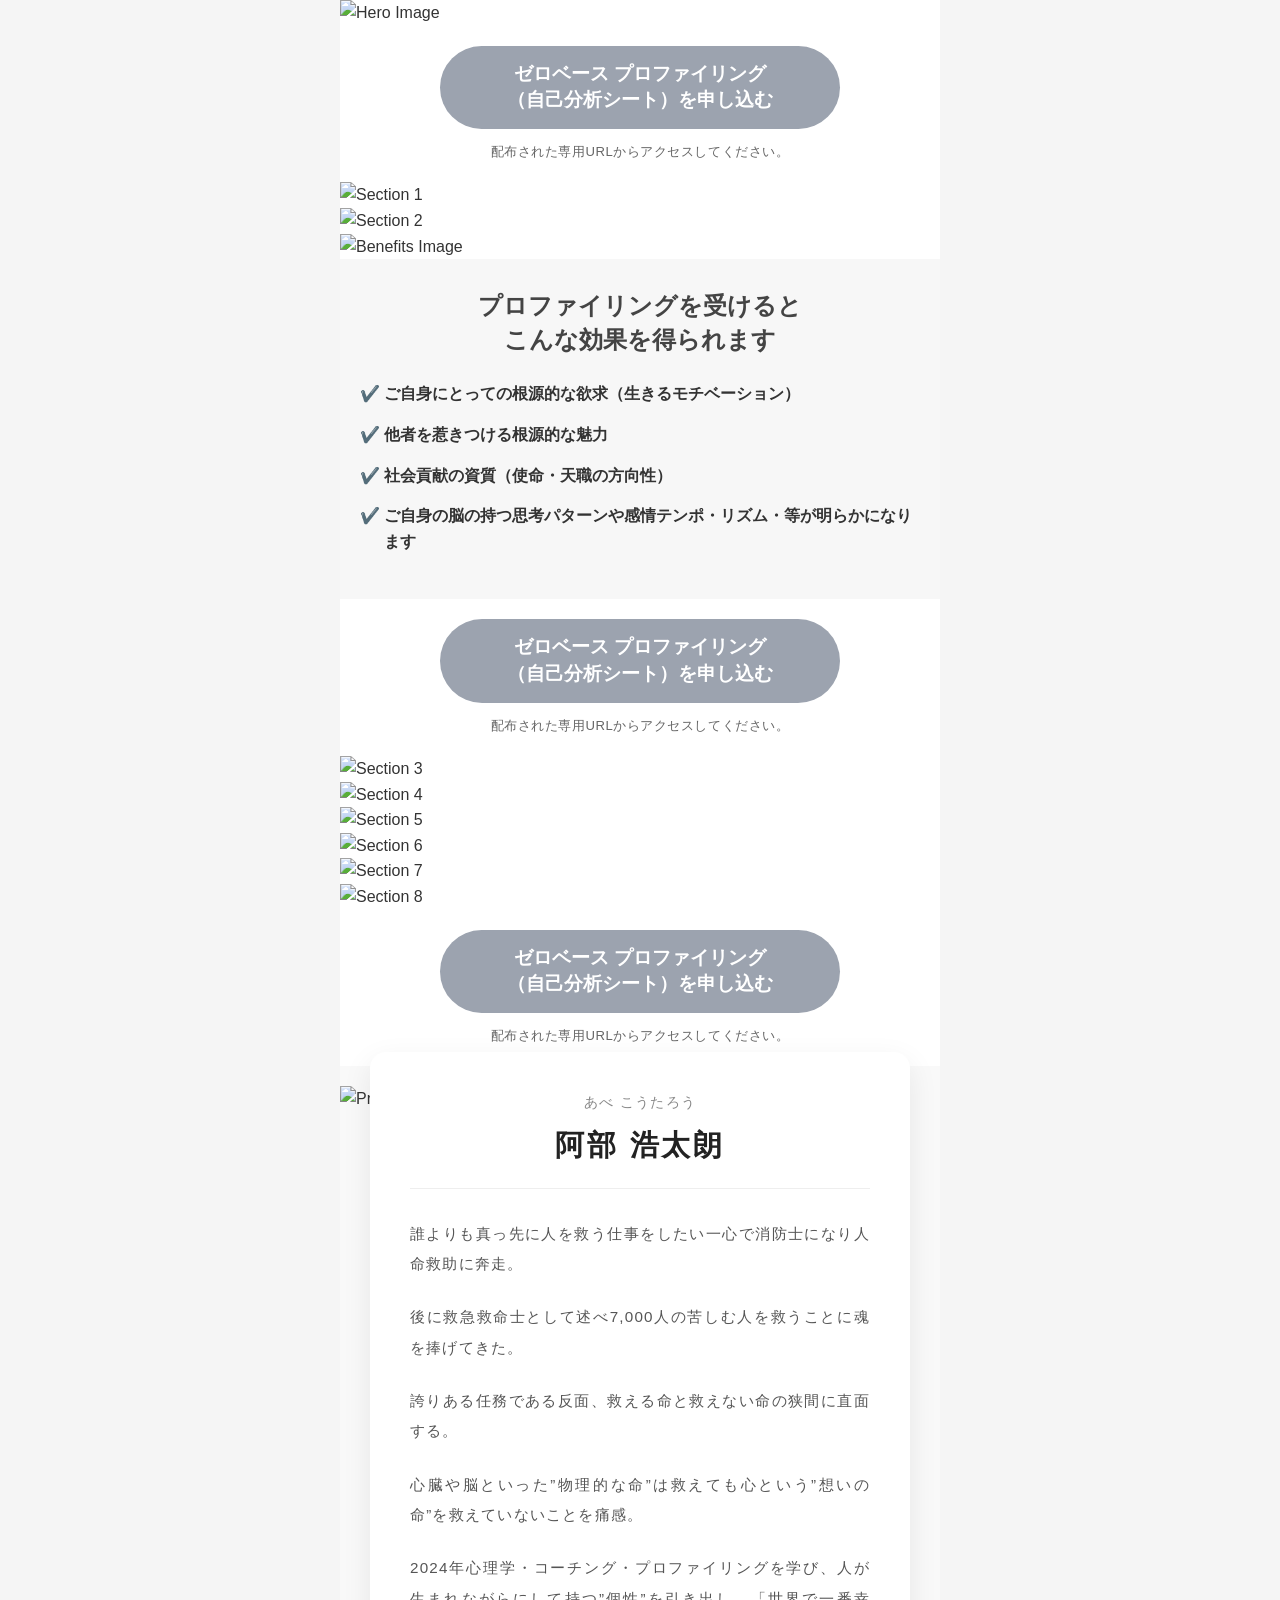
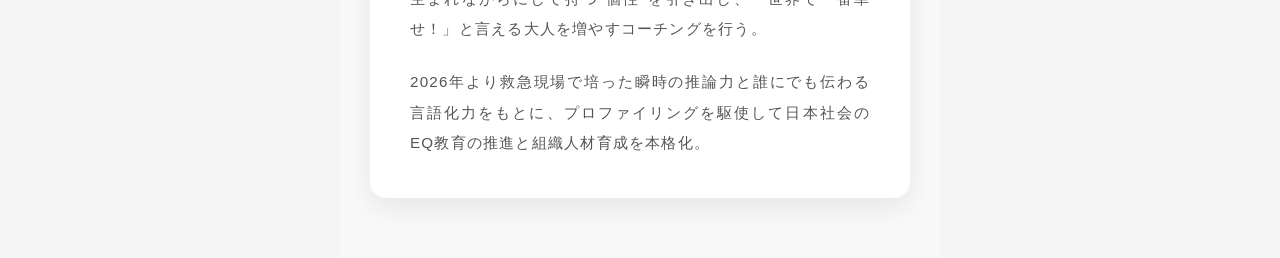
==== business/index.html @ 9b11e8cb "Add business partner landing page files" ====
<!DOCTYPE html>
<html lang="ja">

<head>
    <meta charset="UTF-8">
    <meta name="viewport" content="width=device-width, initial-scale=1.0">
    <title>企業研修・ビジネス向けプロファイリング | パートナー専用LP</title>
    <meta name="description" content="組織の人材理解・マネジメント・EQ教育に活用できるゼロベースプロファイリングのご案内ページです。">
    <link rel="canonical" href="https://lp.profiling-aisou.com/business/">
    <link rel="stylesheet" href="style.css">
</head>

<body>
    <div class="container">
        <!-- Hero Section -->
        <img src="images/hero.png" alt="Hero Image" class="lp-image">

        <!-- CTA Button 1 -->
        <div class="cta-wrapper">
            <a href="#" class="cta-button js-line-cta" target="_blank" rel="noopener">ゼロベース
                プロファイリング<br>（自己分析シート）を申し込む</a>
            <p class="partner-note js-partner-note">公式LINEへ移動します。</p>
        </div>

        <!-- Section 1 & 2 -->
        <img src="images/section1.png" alt="Section 1" class="lp-image">
        <img src="images/section2.png" alt="Section 2" class="lp-image">

        <!-- Benefits Section (Text + Image) -->
        <div class="benefits-section">
            <img src="images/benefits_bg.png" alt="Benefits Image" class="lp-image">
            <div class="text-content">
                <h2>プロファイリングを受けると<br>こんな効果を得られます</h2>
                <ul>
                    <li>ご自身にとっての根源的な欲求（生きるモチベーション）</li>
                    <li>他者を惹きつける根源的な魅力</li>
                    <li>社会貢献の資質（使命・天職の方向性）</li>
                    <li>ご自身の脳の持つ思考パターンや感情テンポ・リズム・等が明らかになります</li>
                </ul>
            </div>
        </div>

        <!-- CTA Button 2 -->
        <div class="cta-wrapper">
            <a href="#" class="cta-button js-line-cta" target="_blank" rel="noopener">ゼロベース
                プロファイリング<br>（自己分析シート）を申し込む</a>
            <p class="partner-note js-partner-note">公式LINEへ移動します。</p>
        </div>

        <!-- Middle Sections -->
        <img src="images/section3.png" alt="Section 3" class="lp-image">
        <img src="images/section4.png" alt="Section 4" class="lp-image">
        <img src="images/section5.png" alt="Section 5" class="lp-image">
        <img src="images/section6.png" alt="Section 6" class="lp-image">
        <img src="images/section7.png" alt="Section 7" class="lp-image">
        <img src="images/section8.png" alt="Section 8" class="lp-image">

        <!-- CTA Button 3 -->
        <div class="cta-wrapper">
            <a href="#" class="cta-button js-line-cta" target="_blank" rel="noopener">ゼロベース
                プロファイリング<br>（自己分析シート）を申し込む</a>
            <p class="partner-note js-partner-note">公式LINEへ移動します。</p>
        </div>

        <div class="profile-section">
            <img src="images/profile.png" alt="Profile Image" class="lp-image profile-img">
            <div class="profile-text">
                <div class="profile-name-container">
                    <p class="profile-furigana">あべ こうたろう</p>
                    <h3 class="profile-name">阿部 浩太朗</h3>
                </div>
                <div class="profile-bio">
                    <p>誰よりも真っ先に人を救う仕事をしたい一心で消防士になり人命救助に奔走。</p>
                    <p>後に救急救命士として述べ7,000人の苦しむ人を救うことに魂を捧げてきた。</p>
                    <p>誇りある任務である反面、救える命と救えない命の狭間に直面する。</p>
                    <p>心臓や脳といった”物理的な命”は救えても心という”想いの命”を救えていないことを痛感。</p>
                    <p class="spacer"></p>
                    <p>2024年心理学・コーチング・プロファイリングを学び、人が生まれながらにして持つ”個性”を引き出し、「世界で一番幸せ！」と言える大人を増やすコーチングを行う。</p>
                    <p class="spacer"></p>
                    <p>2026年より救急現場で培った瞬時の推論力と誰にでも伝わる言語化力をもとに、プロファイリングを駆使して日本社会のEQ教育の推進と組織人材育成を本格化。</p>
                </div>
            </div>
        </div>

    </div>
    <script src="partners.js"></script>
</body>

</html>
---- business/style.css ----
/* Base Styles */
* {
    margin: 0;
    padding: 0;
    box-sizing: border-box;
}

body {
    background-color: #f5f5f5;
    font-family: "Helvetica Neue", Arial, "Hiragino Kaku Gothic ProN", "Hiragino Sans", Meiryo, sans-serif;
    color: #333;
    line-height: 1.6;
}

.container {
    max-width: 600px;
    margin: 0 auto;
    background-color: #fff;
}

/* Image Styles */
.lp-image {
    display: block;
    width: 100%;
    height: auto;
}

/* Text Section Styles */
.benefits-section .text-content {
    background-color: #f7f7f7;
    /* Assuming a light gray bg based on typical LPs, or white */
    padding: 30px 20px;
    text-align: center;
}

.benefits-section h2 {
    color: #444;
    font-size: 1.5rem;
    margin-bottom: 25px;
    line-height: 1.4;
}

.benefits-section ul {
    list-style: none;
    text-align: left;
    display: inline-block;
}

.benefits-section li {
    margin-bottom: 15px;
    padding-left: 1.5em;
    position: relative;
    font-weight: bold;
}

.benefits-section li::before {
    content: "✔️";
    /* Simple bullet, can be customized */
    position: absolute;
    left: 0;
    color: #00b900;
}

/* Button Styles */
.cta-wrapper {
    padding: 20px;
    text-align: center;
    background-color: #fff;
}

.cta-button {
    display: inline-block;
    width: 100%;
    max-width: 400px;
    background-color: #06c755;
    /* LINE Greenish color */
    color: #fff;
    text-decoration: none;
    font-size: 1.2rem;
    font-weight: bold;
    padding: 15px 0;
    border-radius: 50px;
    box-shadow: 0 4px 6px rgba(0, 0, 0, 0.1);
    transition: background-color 0.3s, transform 0.1s;
    line-height: 1.4;
}

.cta-button:hover {
    background-color: #05a044;
}

.cta-button:active {
    transform: translateY(2px);
}

.cta-button.is-disabled {
    background-color: #9ca3af;
    cursor: not-allowed;
    animation: none;
    box-shadow: none;
}

.partner-note {
    margin-top: 12px;
    color: #666;
    font-size: 0.82rem;
    letter-spacing: 0.04em;
}

/* Button Animation */
@keyframes pulse {
    0% {
        transform: scale(1);
        box-shadow: 0 4px 6px rgba(0, 0, 0, 0.1);
    }

    50% {
        transform: scale(1.05);
        box-shadow: 0 8px 12px rgba(0, 0, 0, 0.2);
    }

    100% {
        transform: scale(1);
        box-shadow: 0 4px 6px rgba(0, 0, 0, 0.1);
    }
}

.cta-button {
    animation: pulse 2s infinite ease-in-out;
}

/* Profile Section */
.profile-section {
    position: relative;
    background-color: #f9f9f9; /* Slightly darker than body for contrast */
    padding-bottom: 60px;
    padding-top: 20px;
}

.profile-text {
    padding: 40px;
    max-width: 90%;
    width: 550px; /* Optimal reading width */
    margin: -60px auto 0; /* Creates the overlap effect */
    background: white;
    position: relative;
    border-radius: 16px;
    box-shadow: 0 10px 30px rgba(0, 0, 0, 0.08); /* Softer, deeper shadow */
    text-align: left; /* Better for reading text */
}

/* Mobile responsive adjustment for overlap */
@media (max-width: 480px) {
    .profile-text {
        margin-top: -30px;
        padding: 30px 20px;
        max-width: 92%;
    }
}

.profile-name-container {
    text-align: center;
    margin-bottom: 30px;
    border-bottom: 1px solid #eee; /* Lighter divider */
    padding-bottom: 20px;
    display: block; /* Full width for the divider */
}

.profile-furigana {
    font-size: 0.85rem;
    color: #888;
    margin-bottom: 8px;
    letter-spacing: 0.1em;
    font-weight: 500;
}

.profile-name {
    font-size: 1.8rem;
    font-weight: bold;
    color: #222;
    letter-spacing: 0.1em;
    font-feature-settings: "palt"; /* Proportional metrics for Japanese */
}

.profile-bio p {
    margin-bottom: 1.5em; /* Cleaner spacing than empty p tags */
    font-size: 0.95rem;
    line-height: 2.0; /* More breathing room */
    color: #555;
    text-align: justify;
    letter-spacing: 0.08em; /* Refined look */
}

/* Specific styling for the last paragraph usually */
.profile-bio p:last-child {
    margin-bottom: 0;
}

.profile-bio .spacer {
    display: none; /* Hide the spacer p tag, use margin instead */
}
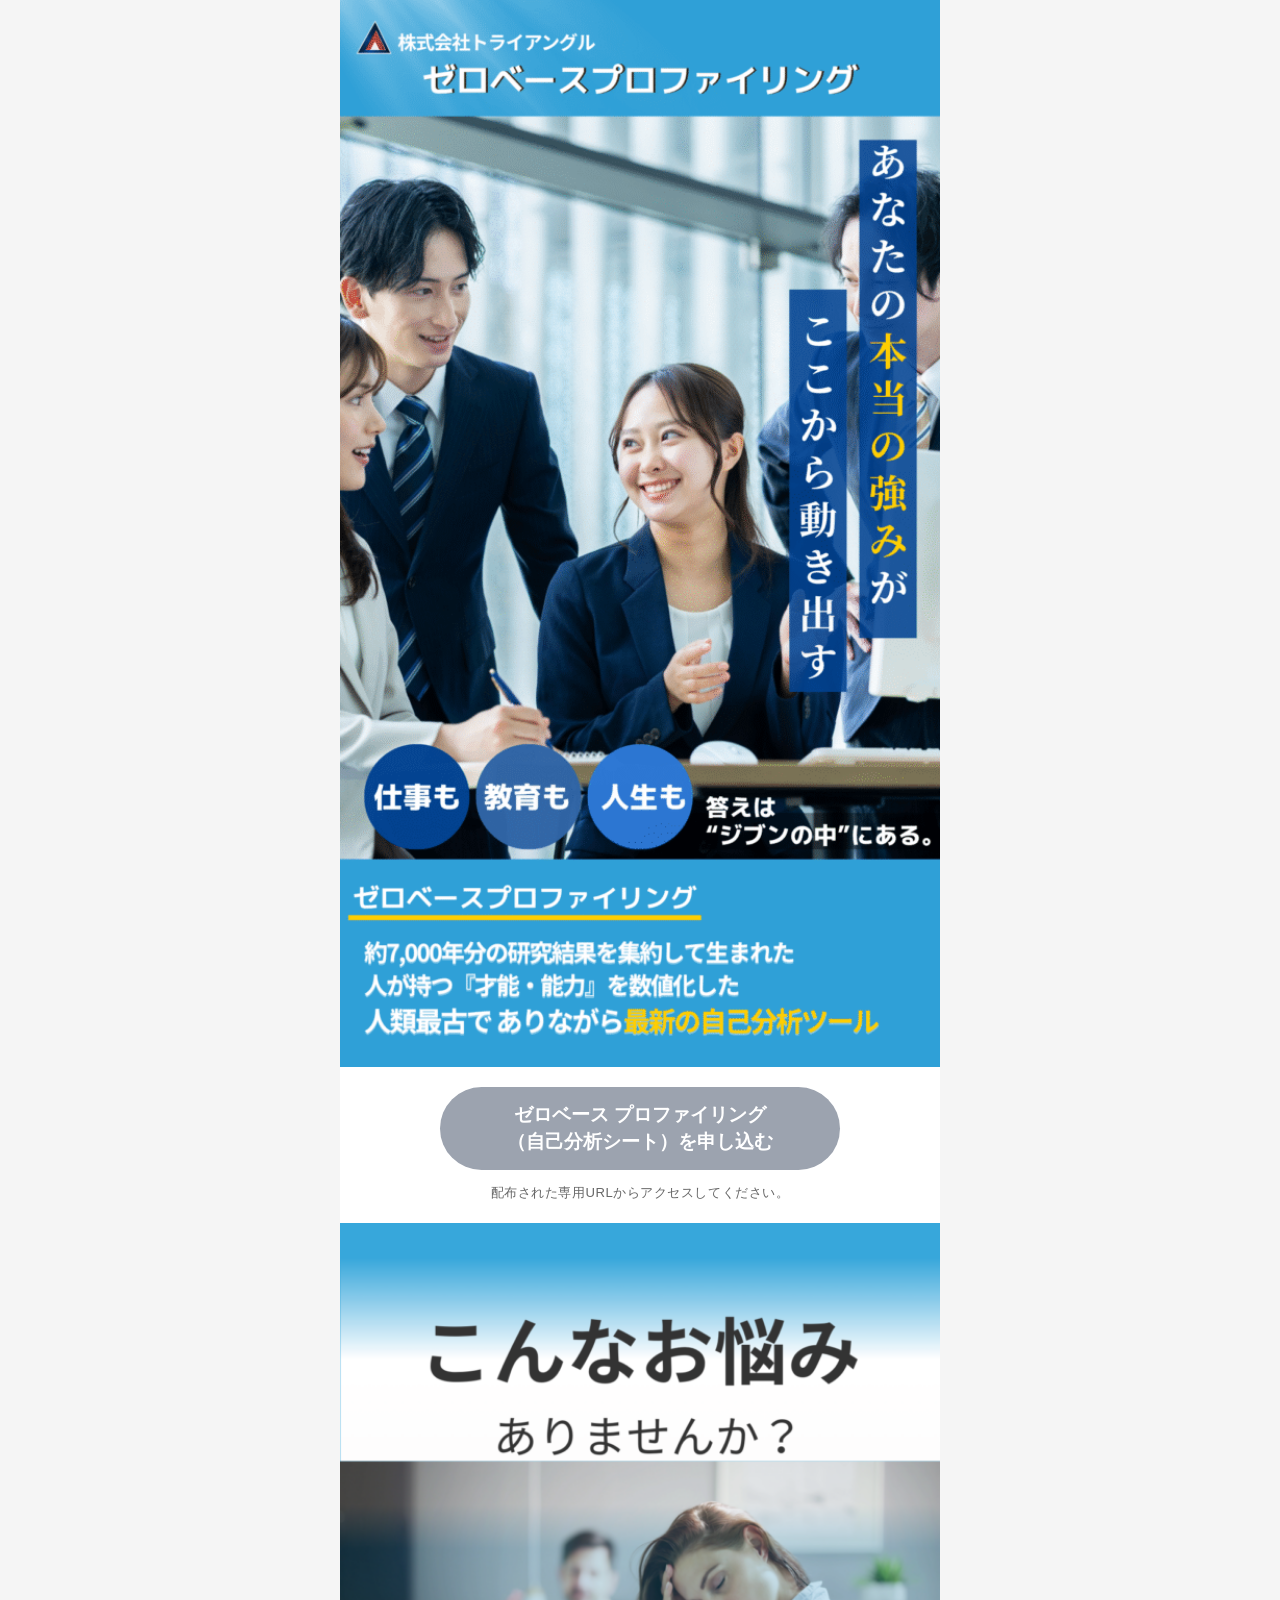
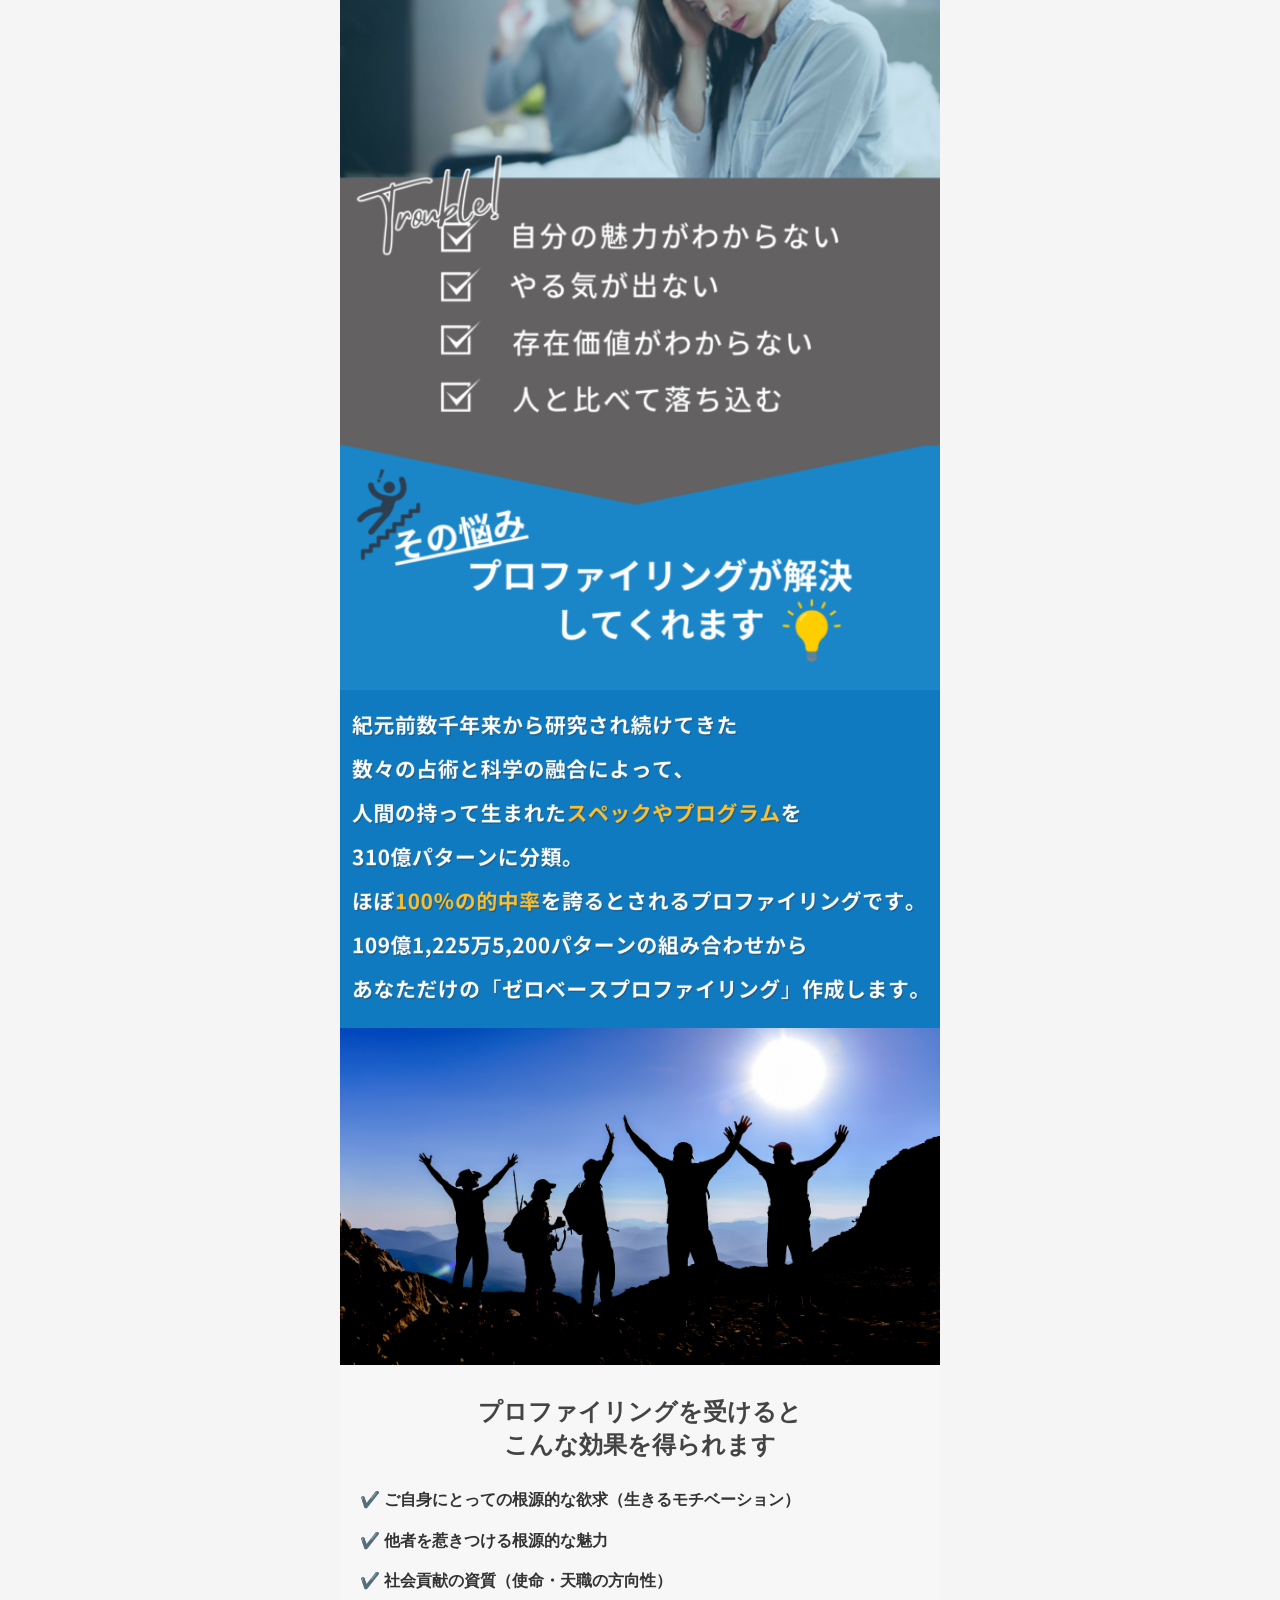
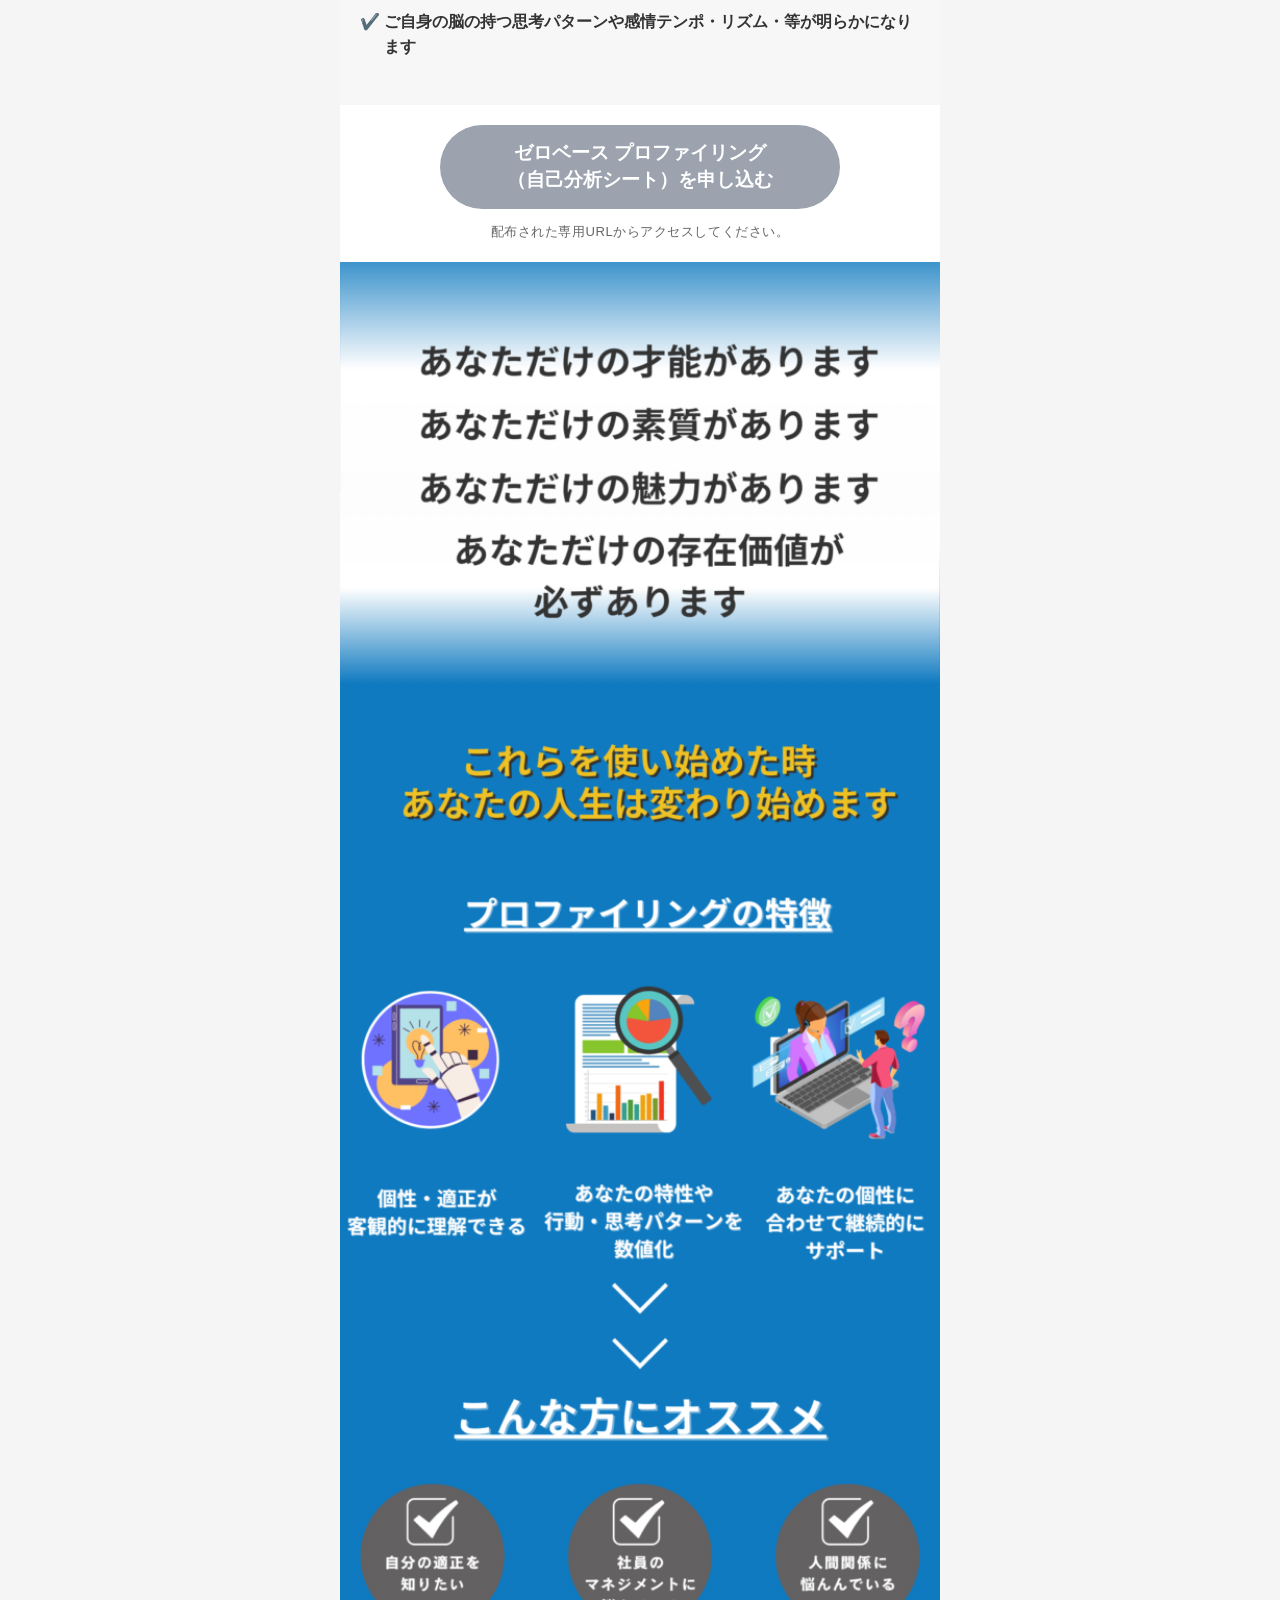
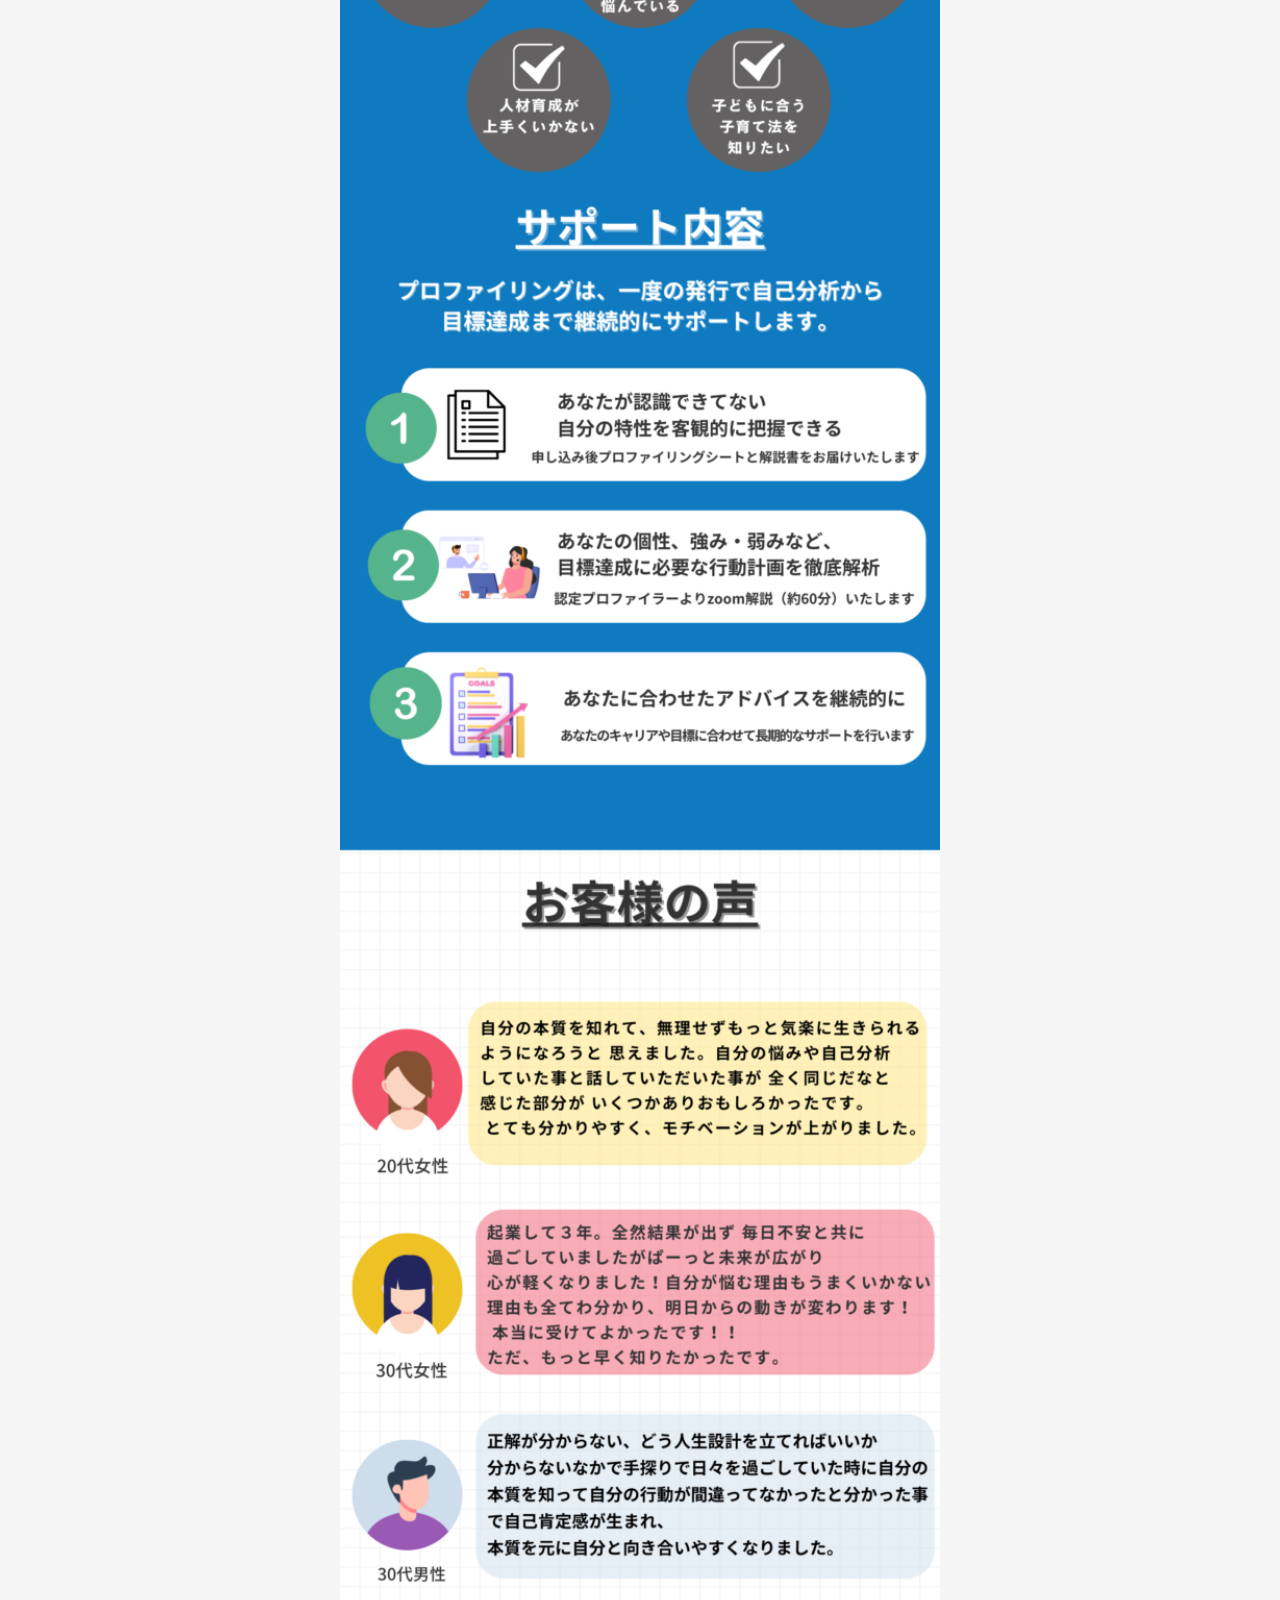
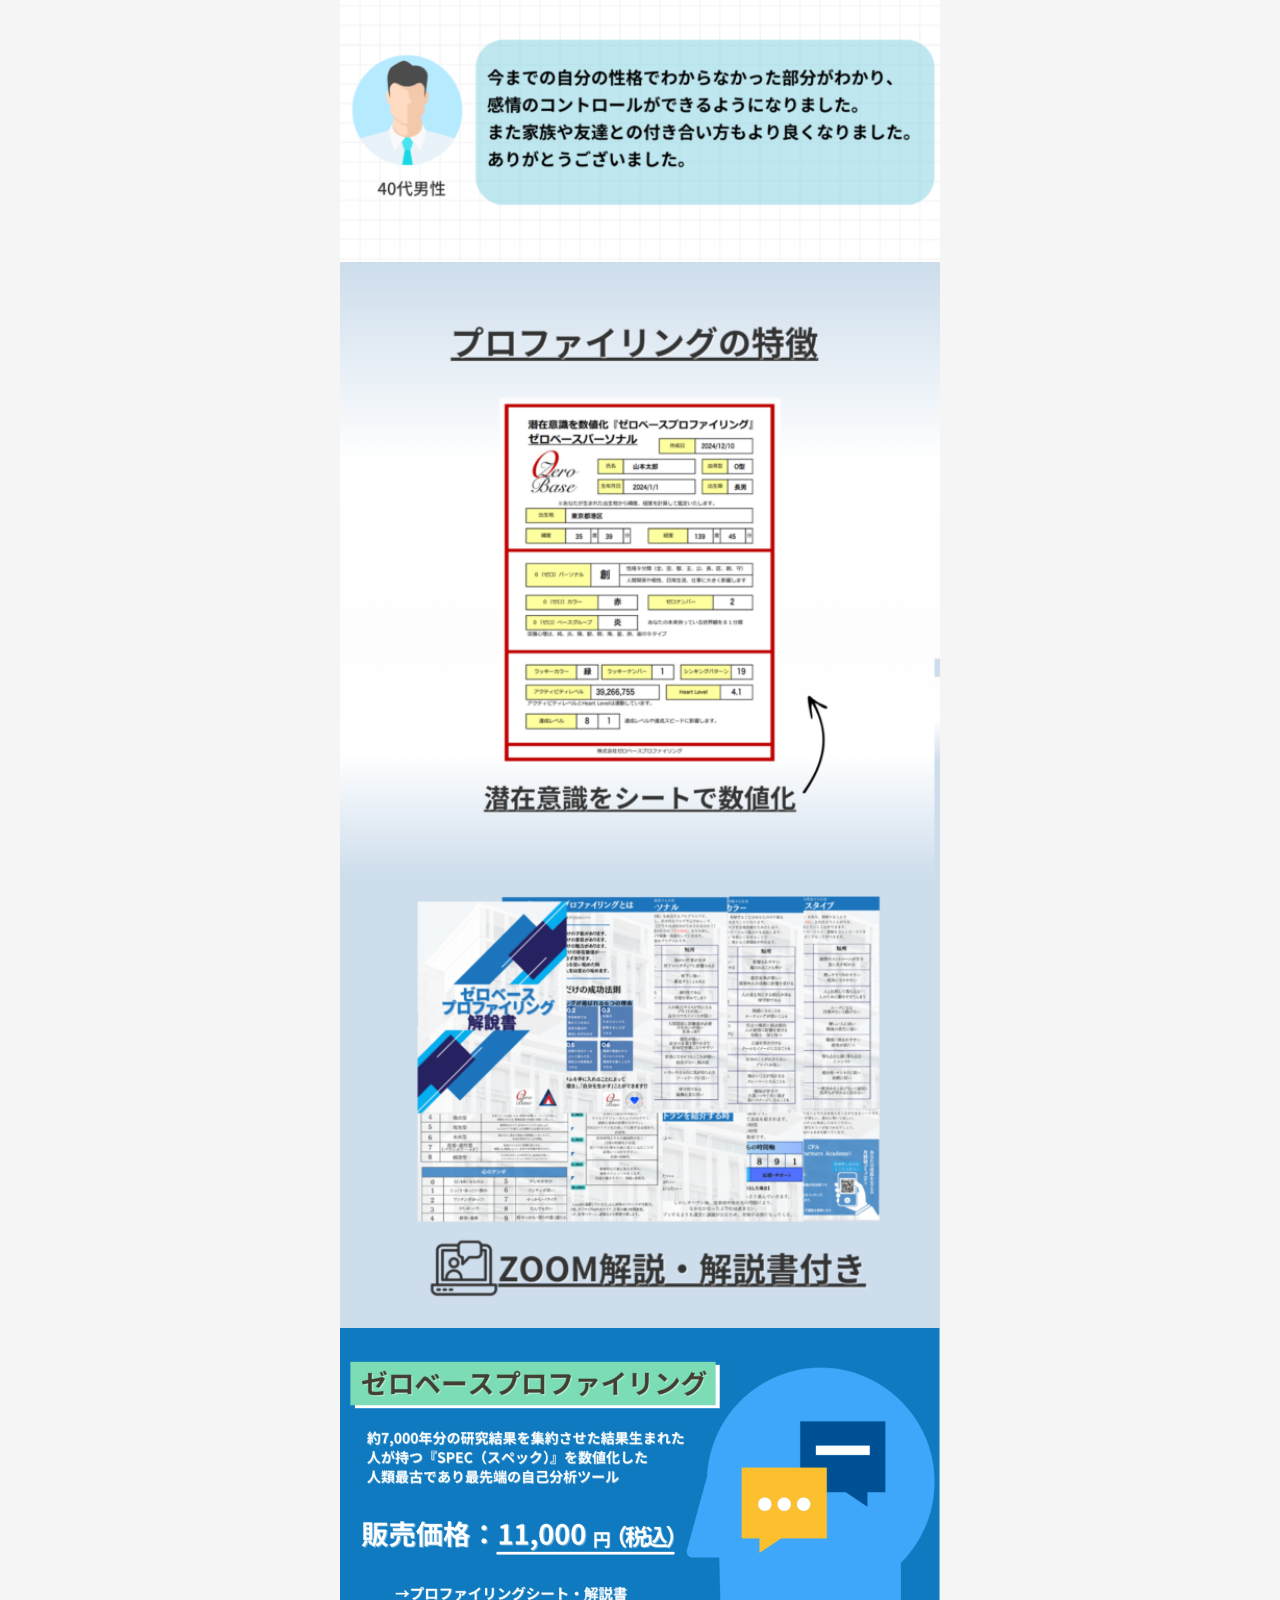
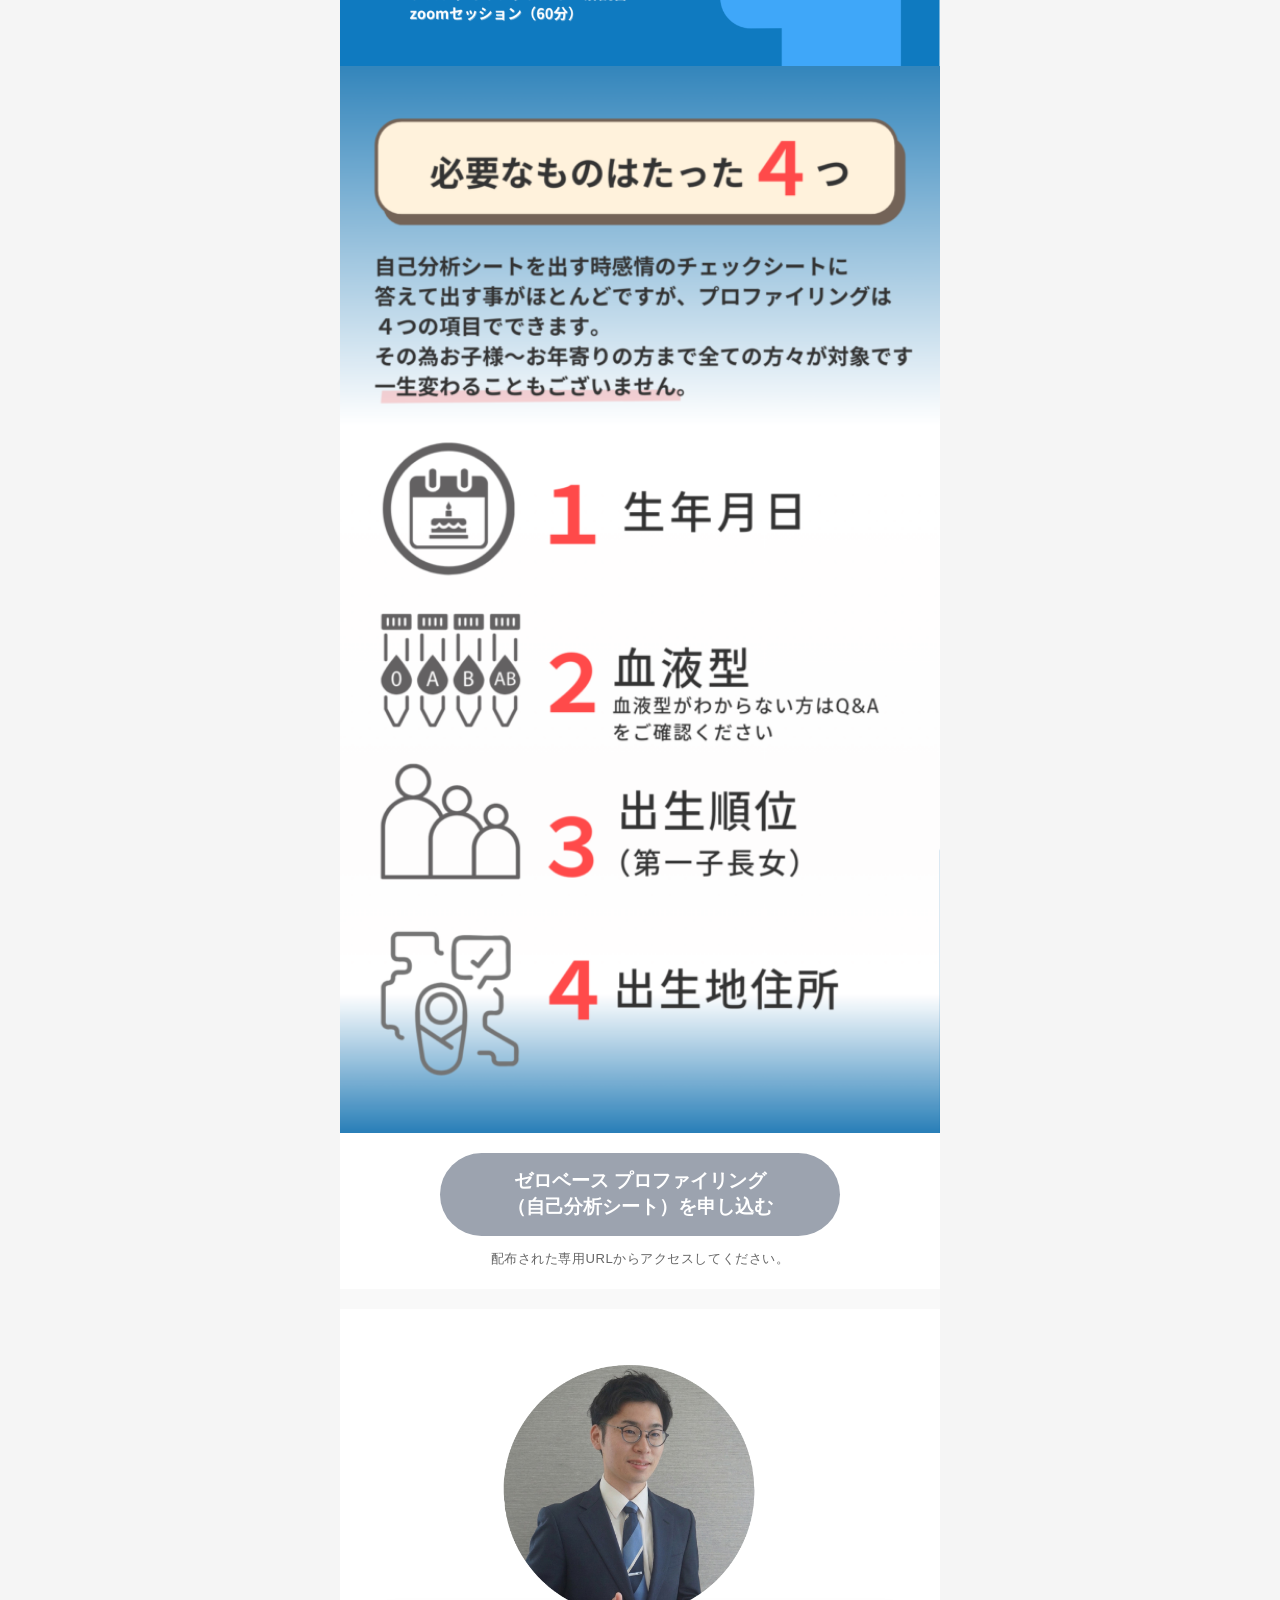
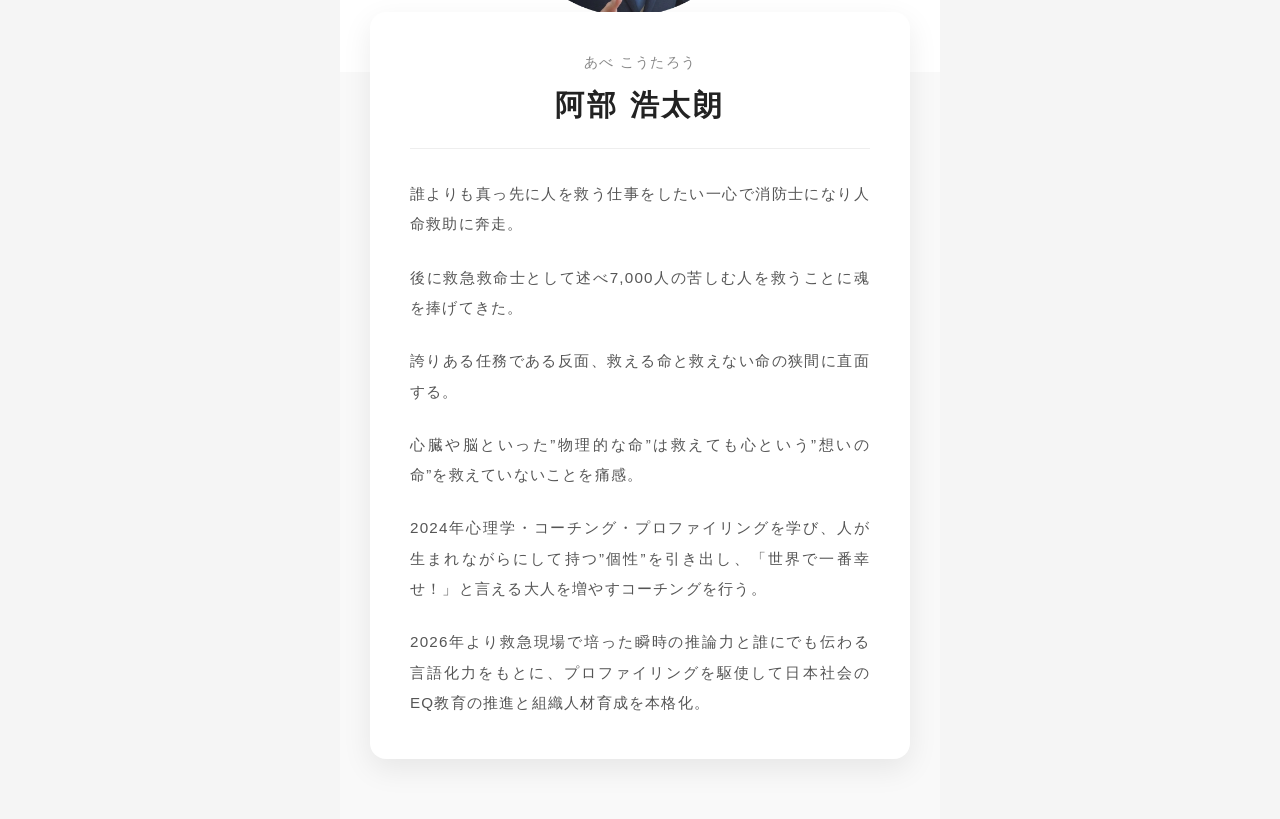
==== commit a81be0ac: "Update business LP preview title" ====
--- a/business/index.html
+++ b/business/index.html
@@ -4,8 +4,15 @@
 <head>
     <meta charset="UTF-8">
     <meta name="viewport" content="width=device-width, initial-scale=1.0">
-    <title>企業研修・ビジネス向けプロファイリング | パートナー専用LP</title>
-    <meta name="description" content="組織の人材理解・マネジメント・EQ教育に活用できるゼロベースプロファイリングのご案内ページです。">
+    <title>ゼロベースプロファイリング</title>
+    <meta name="description" content="ゼロベースプロファイリングのご案内ページです。">
+    <meta property="og:title" content="ゼロベースプロファイリング">
+    <meta property="og:description" content="ゼロベースプロファイリングのご案内ページです。">
+    <meta property="og:type" content="website">
+    <meta property="og:url" content="https://lp.profiling-aisou.com/business/">
+    <meta name="twitter:card" content="summary">
+    <meta name="twitter:title" content="ゼロベースプロファイリング">
+    <meta name="twitter:description" content="ゼロベースプロファイリングのご案内ページです。">
     <link rel="canonical" href="https://lp.profiling-aisou.com/business/">
     <link rel="stylesheet" href="style.css">
 </head>
